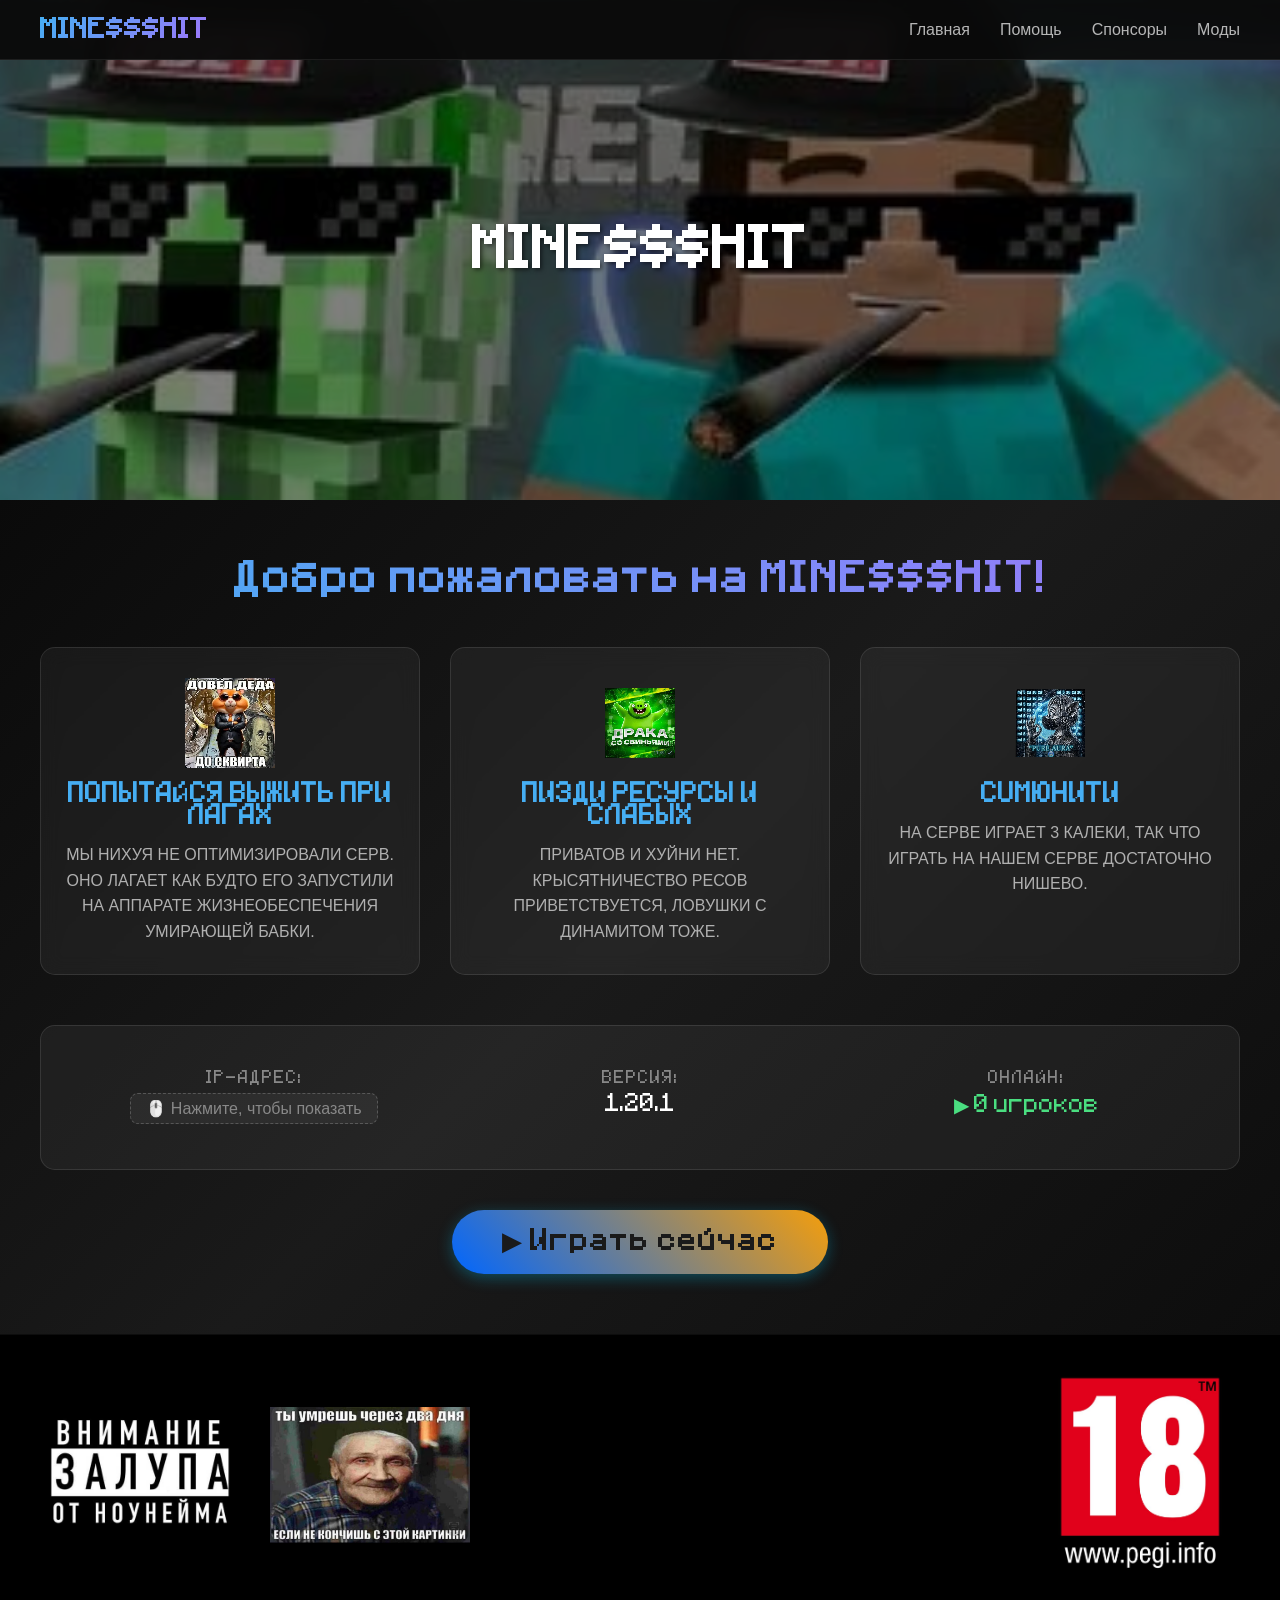
==== index.html @ 65cebdfc "Add files via upload" ====
<!DOCTYPE html>
<html lang="ru">
<head>
    <meta charset="UTF-8">
    <meta name="viewport" content="width=device-width, initial-scale=1.0">
    <title>MINE$$$HIT</title>
    <link rel="stylesheet" href="style.css">
</head>
<body>
    <!-- ===== НАВИГАЦИОННАЯ ПАНЕЛЬ ===== -->
    <nav class="navbar">
        <div class="nav-container">
            <div class="nav-logo">
                <a href="index.html">MINE$$$HIT</a>
            </div>
            
            <ul class="nav-menu">
                <li><a href="index.html">Главная</a></li>
                <li><a href="#" id="helpBtn">Помощь</a></li>
                <li><a href="spons.html">Спонсоры</a></li>
                <li><a href="mods.html">Моды</a></li>
            </ul>
            
            <div class="nav-burger" id="burgerMenu">
                <span></span>
                <span></span>
                <span></span>
            </div>
        </div>
    </nav>

    <!-- ===== БАННЕР ===== -->
    <div class="channel-banner">
        <img src="images/shapka test 2.jpg" alt="Баннер канала">
        <div class="banner-text">MINE$$$HIT</div>
    </div>

    <!-- ===== БЛОК С ИНФОРМАЦИЕЙ О СЕРВЕРЕ ===== -->
    <section class="server-info">
        <div class="container">
            <h2 class="section-title">Добро пожаловать на MINE$$$HIT!</h2>
            
            <div class="info-grid">
                <!-- Карточка 1: Выживание -->
                <div class="info-card">
                    <div class="icon">
                        <img src="images/ded.jpg" alt="Выживание">
                    </div>
                    <h3>ПОПЫТАЙСЯ ВЫЖИТЬ ПРИ ЛАГАХ</h3>
                    <p>МЫ НИХУЯ НЕ ОПТИМИЗИРОВАЛИ СЕРВ. ОНО ЛАГАЕТ КАК БУДТО ЕГО ЗАПУСТИЛИ НА АППАРАТЕ ЖИЗНЕОБЕСПЕЧЕНИЯ УМИРАЮЩЕЙ БАБКИ.</p>
                </div>

                <!-- Карточка 2: Приваты -->
                <div class="info-card">
                    <div class="icon">
                        <img src="images/svin.jpg" alt="Приваты">
                    </div>
                    <h3>ПИЗДИ РЕСУРСЫ И СЛАБЫХ</h3>
                    <p>ПРИВАТОВ И ХУЙНИ НЕТ. КРЫСЯТНИЧЕСТВО РЕСОВ ПРИВЕТСТВУЕТСЯ, ЛОВУШКИ С ДИНАМИТОМ ТОЖЕ.</p>
                </div>

                <!-- Карточка 3: Комьюнити -->
                <div class="info-card">
                    <div class="icon">
                        <img src="images/aura.jpg" alt="Комьюнити">
                    </div>
                    <h3>CUMЮНИТИ</h3>
                    <p>НА СЕРВЕ ИГРАЕТ 3 КАЛЕКИ, ТАК ЧТО ИГРАТЬ НА НАШЕМ СЕРВЕ ДОСТАТОЧНО НИШЕВО.</p>
                </div>
            </div>

            <!-- Детали сервера -->
            <div class="server-details">
                <div class="detail-item">
                    <span class="label">IP-адрес:</span>
                    <span class="value" style="display: flex; flex-direction: column; align-items: center; gap: 8px;">
                        <span id="ip-hidden" class="ip-hidden">🖱️ Нажмите, чтобы показать</span>
                        <span id="ip-visible" class="ip-visible" style="display: none;"><img src="images/IP.jpg" alt="IP"></span>
                    </span>
                </div>
                <div class="detail-item">
                    <span class="label">Версия:</span>
                    <span class="value">1.20.1</span>
                </div>
                <div class="detail-item">
                    <span class="label">Онлайн:</span>
                    <span class="value" id="online-count">▶ 0 игроков</span>
                </div>
            </div>

            <!-- Кнопка -->
            <div class="cta-button">
                <a href="opros.html" class="btn-play">▶ Играть сейчас</a>
            </div>
        </div>
    </section>

<!-- ===== ФУТЕР ===== -->
<footer class="site-footer">
    <div class="container">
        <div class="footer-images">
            <div class="footer-left">
                <div class="footer-img">
                    <img src="images/noname.jpg" alt="noname">
                </div>
                <div class="footer-img">
                    <img src="images/dedd.jpg" alt="dedd">
                </div>
            </div>
            <div class="footer-right">
                <div class="footer-img">
                    <img src="images/pegi.jpg" alt="pegi">
                </div>
            </div>
        </div>
    </div>
</footer>
    <!-- ===== МОДАЛЬНОЕ ОКНО ПОМОЩИ ===== -->
    <div class="modal-overlay" id="helpModal">
        <div class="modal-content">
            <div class="modal-header">
                <h2>Помощь</h2>
                <button class="modal-close" id="helpClose">&times;</button>
            </div>
            <div class="modal-body">
                <p>Хз позвони по телефону доверия</p>
                <p style="color: #888; font-size: 14px; margin-top: 10px;">
                    <img src="images/oluh.gif">
                </p>
            </div>
        </div>
    </div>

    <!-- ===== ПОДКЛЮЧАЕМ JS ===== -->
    <script src="script.js"></script>
</body>
</html>
---- style.css ----
@font-face {
    font-family: 'MINECRAFT';
    src: url('fonts/minecraft.ttf') format('truetype');
}

* {
    margin: 0;
    padding: 0;
    box-sizing: border-box;
}

body {
    margin: 0;
    padding: 0;
}

/* ===== БАННЕР ===== */
.channel-banner {
    position: relative;
    width: 100%;
    height: 500px;
    overflow: hidden;
}

.channel-banner img {
    width: 100%;
    height: 200%;
    object-fit: cover;
    display: block;
    filter: brightness(0.5);
}

.banner-text {
    position: absolute;
    top: 50%;
    left: 50%;
    transform: translate(-50%, -50%);
    color: #fff;
    font-size: 48px;
    font-weight: bold;
    text-align: center;
    text-shadow: 2px 2px 4px rgba(0,0,0,0.5);
    z-index: 2;
    white-space: nowrap;
    font-family: 'MINECRAFT', sans-serif;
    pointer-events: none;
}

/* ===== ИНФОРМАЦИЯ О СЕРВЕРЕ ===== */
.server-info {
    background: linear-gradient(135deg, #0a0a0a, #1a1a1a 50%, #0d0d0d);
    padding: 60px 20px;
    color: #fff;
    font-family: 'MINECRAFT', sans-serif;
}

.container {
    max-width: 1200px;
    margin: 0 auto;
}

.section-title {
    text-align: center;
    font-size: 36px;
    margin-bottom: 50px;
    background: linear-gradient(45deg, #46aef3, #9e76fa);
    -webkit-background-clip: text;
    -webkit-text-fill-color: transparent;
    letter-spacing: 2px;
}

/* ===== КАРТОЧКИ ===== */
.info-grid {
    display: grid;
    grid-template-columns: repeat(auto-fit, minmax(280px, 1fr));
    gap: 30px;
    margin-bottom: 50px;
}

.info-card {
    background: rgba(255,255,255,0.05);
    backdrop-filter: blur(10px);
    padding: 30px 20px;
    border-radius: 15px;
    text-align: center;
    border: 1px solid rgba(255,255,255,0.1);
    transition: all 0.3s ease;
}

.info-card:hover {
    transform: translateY(-10px);
    background: rgba(255,255,255,0.1);
    border-color: #46aef3;
    box-shadow: 0 10px 30px rgba(245,158,11,0.2);
}

.info-card .icon {
    display: flex;
    justify-content: center;
    align-items: center;
    height: 90px;
    margin-bottom: 15px;
}

.info-card .icon img {
    width: 70px;
    height: 70px;
    object-fit: contain;
    transition: all 0.3s ease;
    image-rendering: pixelated;
}

.info-card:first-child .icon img {
    width: 90px;
    height: 90px;
}

.info-card:hover .icon img {
    transform: scale(1.1) rotate(5deg);
}

.info-card h3 {
    font-size: 22px;
    margin-bottom: 15px;
    color: #46aef3;
}

.info-card p {
    font-size: 16px;
    line-height: 1.6;
    color: #b0b0b0;
    font-family: Arial, sans-serif;
}

/* ===== ДЕТАЛИ СЕРВЕРА ===== */
.server-details {
    background: rgba(255,255,255,0.05);
    border-radius: 15px;
    padding: 30px;
    margin-bottom: 40px;
    border: 1px solid rgba(255,255,255,0.1);
    display: grid;
    grid-template-columns: repeat(auto-fit, minmax(200px, 1fr));
    gap: 20px;
}

.detail-item {
    text-align: center;
    padding: 15px;
}

.detail-item .label {
    display: block;
    font-size: 14px;
    color: #888;
    margin-bottom: 8px;
    text-transform: uppercase;
    letter-spacing: 1px;
}

.detail-item .value {
    display: inline-block;
    font-size: 20px;
    color: #fff;
    font-family: 'MINECRAFT', sans-serif;
}

.detail-item .value#online-count {
    color: #4ade80;
}

/* ===== IP ===== */
.ip-hidden {
    color: #888;
    cursor: pointer;
    padding: 5px 15px;
    border-radius: 8px;
    background: rgba(255,255,255,0.05);
    border: 1px dashed rgba(255,255,255,0.2);
    transition: all 0.3s ease;
    font-size: 16px;
    font-family: Arial, sans-serif;
}

.ip-hidden:hover {
    background: rgba(255,255,255,0.1);
    border-color: #0066ff;
    color: #fff;
}

.ip-visible {
    color: #4ade80;
    font-weight: bold;
    padding: 5px 15px;
    background: rgba(74, 222, 128, 0.1);
    border-radius: 8px;
    border: 1px solid rgba(74, 222, 128, 0.3);
    animation: fadeIn 0.5s ease;
}

@keyframes fadeIn {
    from { opacity: 0; transform: scale(0.9); }
    to { opacity: 1; transform: scale(1); }
}

/* ===== КНОПКА ИГРАТЬ ===== */
.cta-button {
    text-align: center;
}

.btn-play {
    display: inline-block;
    background: linear-gradient(45deg, #0066ff, #f59e0b);
    color: #1a1a1a;
    padding: 18px 50px;
    border-radius: 50px;
    text-decoration: none;
    font-size: 24px;
    font-weight: bold;
    transition: all 0.3s ease;
    box-shadow: 0 4px 15px rgba(0, 204, 255, 0.3);
    letter-spacing: 2px;
    font-family: 'MINECRAFT', sans-serif;
}

.btn-play:hover {
    transform: scale(1.05);
    box-shadow: 0 8px 30px rgba(25, 0, 255, 0.5);
}

/* ===== НАВИГАЦИЯ ===== */
.navbar {
    position: fixed;
    top: 0;
    left: 0;
    width: 100%;
    z-index: 100;
    background: rgba(10, 10, 10, 0.95);
    backdrop-filter: blur(10px);
    border-bottom: 1px solid rgba(255, 255, 255, 0.08);
    padding: 0 20px;
    height: 60px;
    display: flex;
    align-items: center;
}

.nav-container {
    max-width: 1200px;
    width: 100%;
    margin: 0 auto;
    display: flex;
    justify-content: space-between;
    align-items: center;
    height: 100%;
}

.nav-logo a {
    color: #46aef3;
    font-size: 24px;
    font-weight: 700;
    text-decoration: none;
    font-family: 'MINECRAFT', sans-serif;
    background: linear-gradient(135deg, #46aef3, #9e76fa);
    -webkit-background-clip: text;
    -webkit-text-fill-color: transparent;
    background-clip: text;
}

.nav-menu {
    display: flex;
    list-style: none;
    gap: 30px;
    margin: 0;
    padding: 0;
}

.nav-menu li a {
    color: rgba(255, 255, 255, 0.7);
    text-decoration: none;
    font-size: 16px;
    transition: all 0.3s ease;
    padding: 5px 0;
    position: relative;
    font-family: Arial, sans-serif;
}

.nav-menu li a::after {
    content: '';
    position: absolute;
    bottom: 0;
    left: 0;
    width: 0;
    height: 2px;
    background: linear-gradient(90deg, #46aef3, #9e76fa);
    transition: width 0.3s ease;
}

.nav-menu li a:hover {
    color: #fff;
}

.nav-menu li a:hover::after {
    width: 100%;
}

.nav-burger {
    display: none;
    flex-direction: column;
    gap: 5px;
    cursor: pointer;
    padding: 5px;
}

.nav-burger span {
    width: 25px;
    height: 3px;
    background: #fff;
    border-radius: 2px;
    transition: all 0.3s ease;
}

.nav-burger.active span:nth-child(1) {
    transform: rotate(45deg) translate(5px, 5px);
}

.nav-burger.active span:nth-child(2) {
    opacity: 0;
}

.nav-burger.active span:nth-child(3) {
    transform: rotate(-45deg) translate(5px, -5px);
}

/* ===== МОДАЛЬНЫЕ ОКНА ===== */
.modal-overlay {
    display: none;
    position: fixed;
    top: 0;
    left: 0;
    width: 100%;
    height: 100%;
    background: rgba(0, 0, 0, 0.8);
    z-index: 200;
    justify-content: center;
    align-items: center;
    animation: fadeIn 0.3s ease;
}

.modal-overlay.active {
    display: flex;
}

.modal-content {
    background: #1a1a1a;
    border-radius: 20px;
    padding: 30px;
    max-width: 500px;
    width: 90%;
    border: 1px solid rgba(255, 255, 255, 0.1);
    box-shadow: 0 25px 60px rgba(0, 0, 0, 0.8);
    animation: modalSlide 0.3s ease;
}

.modal-header {
    display: flex;
    justify-content: space-between;
    align-items: center;
    margin-bottom: 20px;
    border-bottom: 1px solid rgba(255, 255, 255, 0.05);
    padding-bottom: 15px;
}

.modal-header h2 {
    color: #fff;
    font-size: 24px;
    font-family: 'MINECRAFT', sans-serif;
    background: linear-gradient(135deg, #46aef3, #9e76fa);
    -webkit-background-clip: text;
    -webkit-text-fill-color: transparent;
    background-clip: text;
}

.modal-close {
    background: none;
    border: none;
    color: #888;
    font-size: 32px;
    cursor: pointer;
    transition: all 0.3s ease;
    padding: 0 10px;
}

.modal-close:hover {
    color: #fff;
    transform: rotate(90deg);
}

.modal-body {
    color: rgba(255, 255, 255, 0.9);
    font-size: 16px;
    line-height: 1.8;
    font-family: Arial, sans-serif;
}

@keyframes modalSlide {
    from { transform: translateY(-30px) scale(0.95); opacity: 0; }
    to { transform: translateY(0) scale(1); opacity: 1; }
}

/* ===== ФУТЕР ===== */
.site-footer {
    background: black;
    padding: 40px 20px;
    border-top: 1px solid rgba(255, 255, 255, 0.05);
}

.footer-images {
    display: flex;
    justify-content: space-between;
    align-items: center;
    max-width: 1200px;
    margin: 0 auto;
}

.footer-left {
    display: flex;
    gap: 30px;
    justify-content: flex-start;
}

.footer-right {
    display: flex;
    justify-content: flex-end;
}

.footer-img {
    overflow: hidden;
    flex-shrink: 0;
    transition: all 0.3s ease;
    max-width: 200px;
    max-height: 200px;
}

.footer-img img {
    width: 100%;
    height: 100%;
    object-fit: contain;
    display: block;
}

/* ===== АДАПТИВ ===== */
@media (max-width: 768px) {
    .channel-banner {
        height: 300px;
    }
    
    .banner-text {
        font-size: 24px;
        white-space: normal;
        padding: 0 20px;
    }
    
    .server-info {
        padding: 40px 15px;
    }
    
    .section-title {
        font-size: 26px;
        margin-bottom: 30px;
    }
    
    .info-grid {
        grid-template-columns: 1fr;
        gap: 20px;
    }
    
    .server-details {
        grid-template-columns: 1fr;
        gap: 10px;
        padding: 20px;
    }
    
    .detail-item .value {
        font-size: 18px;
    }
    
    .btn-play {
        padding: 14px 30px;
        font-size: 18px;
    }
    
    .info-card .icon img,
    .info-card:first-child .icon img {
        width: 60px;
        height: 60px;
    }
    
    .info-card .icon {
        height: 60px;
    }

    .nav-menu {
        display: none;
        position: absolute;
        top: 60px;
        left: 0;
        width: 100%;
        flex-direction: column;
        background: rgba(10, 10, 10, 0.98);
        padding: 20px;
        gap: 15px;
        border-bottom: 1px solid rgba(255, 255, 255, 0.08);
    }
    
    .nav-menu.active {
        display: flex;
    }
    
    .nav-burger {
        display: flex;
    }

    .footer-images {
        flex-wrap: wrap;
        justify-content: center;
        gap: 15px;
    }
    
    .footer-left {
        gap: 15px;
        flex-wrap: wrap;
        justify-content: center;
    }
    
    .footer-right {
        flex-wrap: wrap;
        justify-content: center;
    }
    
    .footer-img {
        max-width: 150px;
        max-height: 150px;
    }
}

@media (max-width: 480px) {
    .section-title {
        font-size: 20px;
    }
    
    .info-card h3 {
        font-size: 18px;
    }
    
    .info-card p {
        font-size: 14px;
    }

    .site-footer {
        padding: 30px 15px;
    }
    
    .footer-img {
        max-width: 100px;
        max-height: 100px;
    }
}
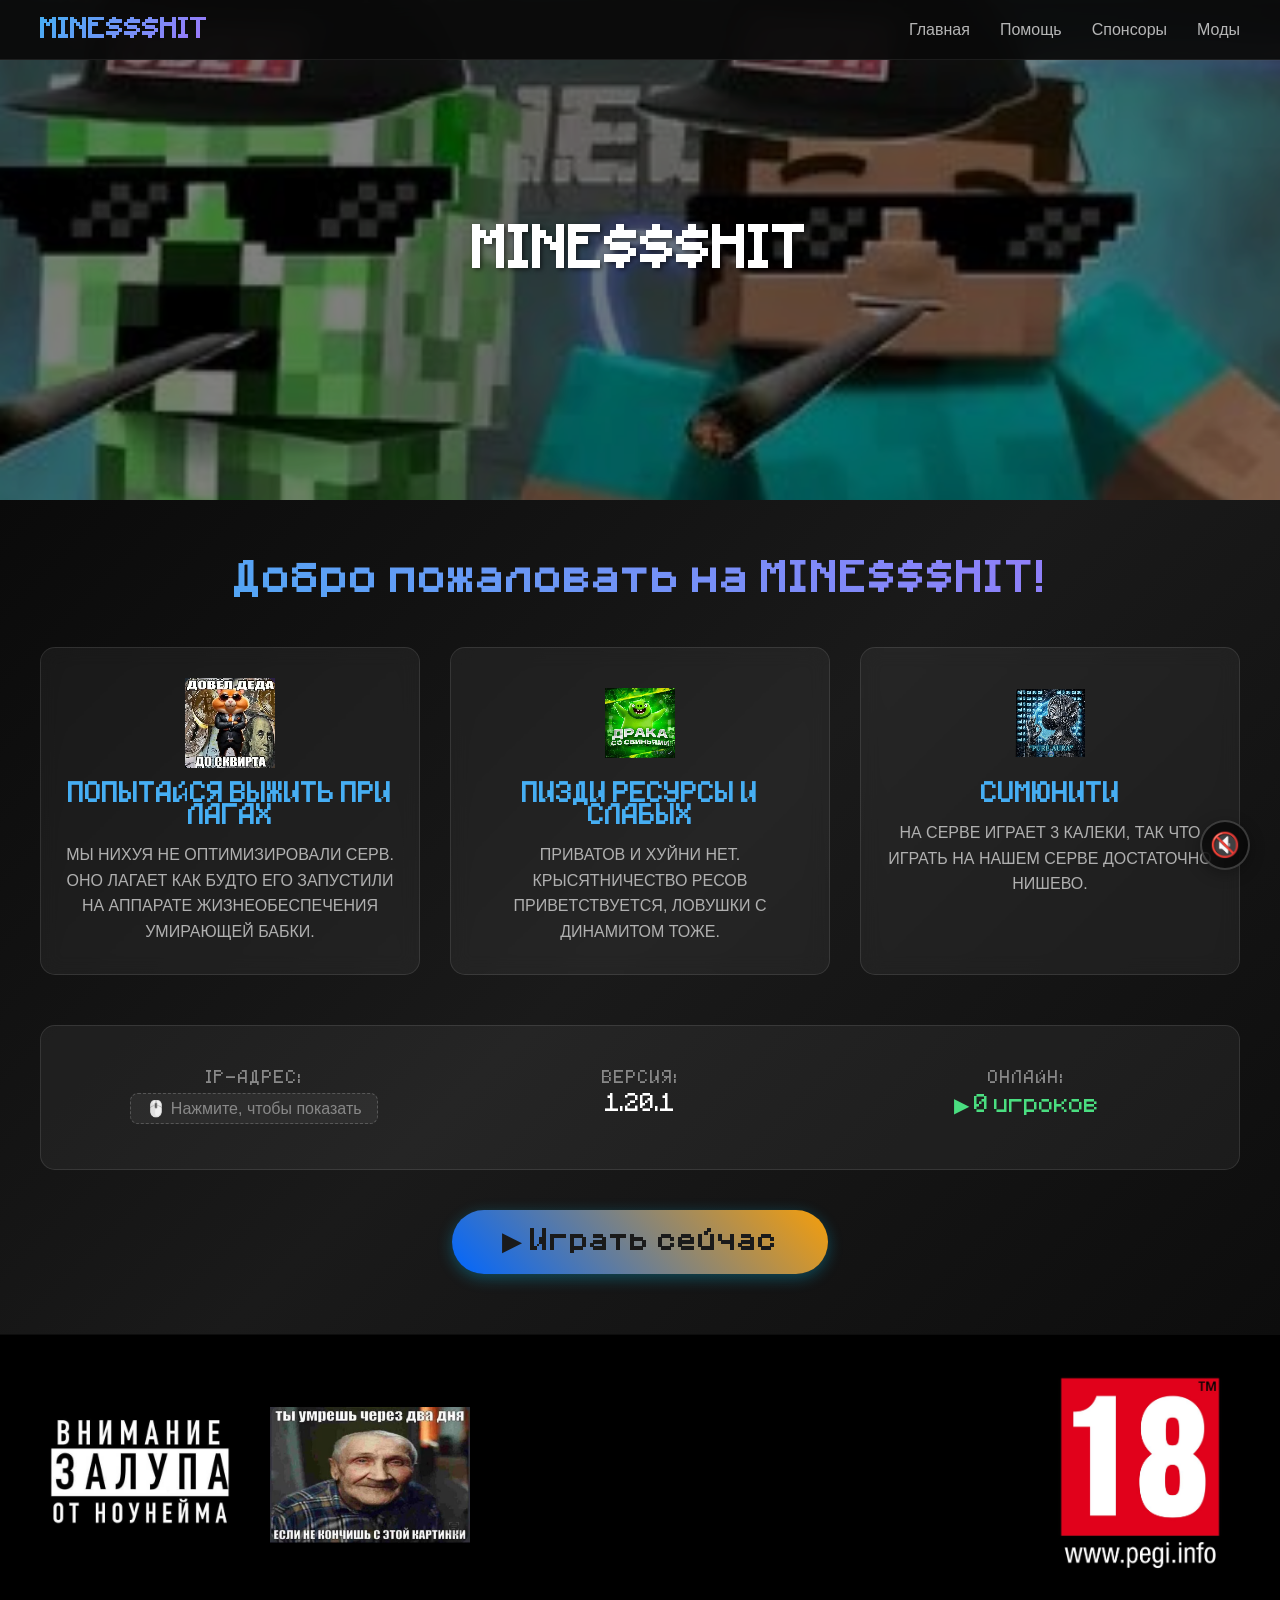
==== commit fe747990: "Add files via upload" ====
--- a/index.html
+++ b/index.html
@@ -130,7 +130,13 @@
             </div>
         </div>
     </div>
+<audio id="bgMusic" loop>
+    <source src="sounds/Tobu_-_Candyland_64401768.mp3" type="audio/mpeg">
+</audio>
 
+<button id="musicToggle" class="music-btn" title="Включить/выключить музыку">
+    🔇
+</button>
     <!-- ===== ПОДКЛЮЧАЕМ JS ===== -->
     <script src="script.js"></script>
 </body>
--- a/style.css
+++ b/style.css
@@ -564,4 +564,47 @@
         max-width: 100px;
         max-height: 100px;
     }
+}
+/* ===== КНОПКА МУЗЫКИ ===== */
+.music-btn {
+    position: fixed;
+    bottom: 30px;
+    right: 30px;
+    z-index: 999;
+    width: 50px;
+    height: 50px;
+    border-radius: 50%;
+    border: 2px solid rgba(255, 255, 255, 0.2);
+    background: rgba(0, 0, 0, 0.6);
+    backdrop-filter: blur(10px);
+    color: #fff;
+    font-size: 24px;
+    cursor: pointer;
+    transition: all 0.3s ease;
+    display: flex;
+    align-items: center;
+    justify-content: center;
+    box-shadow: 0 4px 15px rgba(0, 0, 0, 0.3);
+    user-select: none;
+}
+
+.music-btn:hover {
+    transform: scale(1.1);
+    border-color: #46aef3;
+    background: rgba(0, 0, 0, 0.8);
+}
+
+.music-btn.playing {
+    border-color: #4ade80;
+    box-shadow: 0 0 20px rgba(74, 222, 128, 0.2);
+}
+
+@media (max-width: 480px) {
+    .music-btn {
+        bottom: 20px;
+        right: 20px;
+        width: 40px;
+        height: 40px;
+        font-size: 18px;
+    }
 }
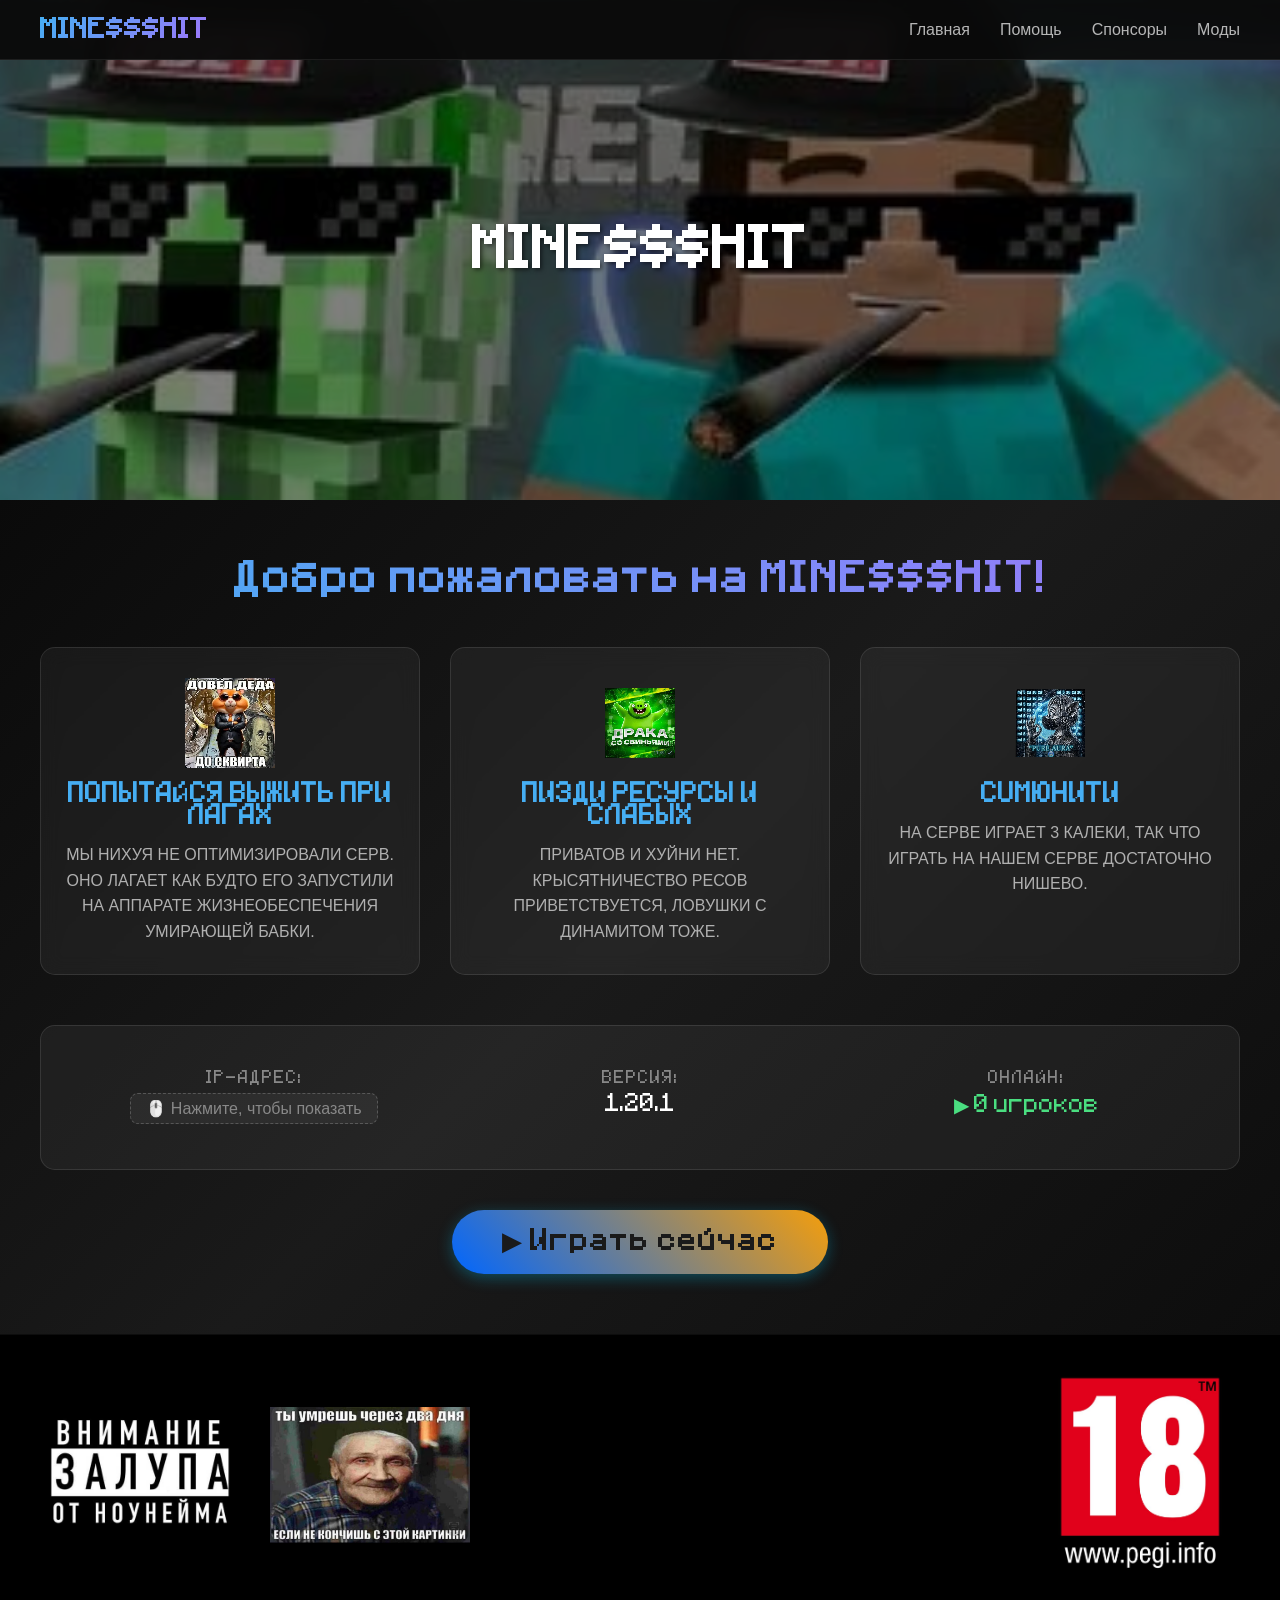
==== commit d9a77d37: "Add files via upload" ====
--- a/index.html
+++ b/index.html
@@ -14,13 +14,12 @@
                 <a href="index.html">MINE$$$HIT</a>
             </div>
             
-            <ul class="nav-menu">
-                <li><a href="index.html">Главная</a></li>
-                <li><a href="#" id="helpBtn">Помощь</a></li>
-                <li><a href="spons.html">Спонсоры</a></li>
-                <li><a href="mods.html">Моды</a></li>
-            </ul>
-            
+           <ul class="nav-menu">
+    <li><a href="player.html">Главная</a></li>
+    <li><a href="#" id="helpBtn">Помощь</a></li>
+    <li><a href="spons.html">Спонсоры</a></li>
+    <li><a href="mods.html">Моды</a></li>
+</ul>
             <div class="nav-burger" id="burgerMenu">
                 <span></span>
                 <span></span>
@@ -130,13 +129,6 @@
             </div>
         </div>
     </div>
-<audio id="bgMusic" loop>
-    <source src="sounds/Tobu_-_Candyland_64401768.mp3" type="audio/mpeg">
-</audio>
-
-<button id="musicToggle" class="music-btn" title="Включить/выключить музыку">
-    🔇
-</button>
     <!-- ===== ПОДКЛЮЧАЕМ JS ===== -->
     <script src="script.js"></script>
 </body>
--- a/style.css
+++ b/style.css
@@ -565,46 +565,3 @@
         max-height: 100px;
     }
 }
-/* ===== КНОПКА МУЗЫКИ ===== */
-.music-btn {
-    position: fixed;
-    bottom: 30px;
-    right: 30px;
-    z-index: 999;
-    width: 50px;
-    height: 50px;
-    border-radius: 50%;
-    border: 2px solid rgba(255, 255, 255, 0.2);
-    background: rgba(0, 0, 0, 0.6);
-    backdrop-filter: blur(10px);
-    color: #fff;
-    font-size: 24px;
-    cursor: pointer;
-    transition: all 0.3s ease;
-    display: flex;
-    align-items: center;
-    justify-content: center;
-    box-shadow: 0 4px 15px rgba(0, 0, 0, 0.3);
-    user-select: none;
-}
-
-.music-btn:hover {
-    transform: scale(1.1);
-    border-color: #46aef3;
-    background: rgba(0, 0, 0, 0.8);
-}
-
-.music-btn.playing {
-    border-color: #4ade80;
-    box-shadow: 0 0 20px rgba(74, 222, 128, 0.2);
-}
-
-@media (max-width: 480px) {
-    .music-btn {
-        bottom: 20px;
-        right: 20px;
-        width: 40px;
-        height: 40px;
-        font-size: 18px;
-    }
-}
